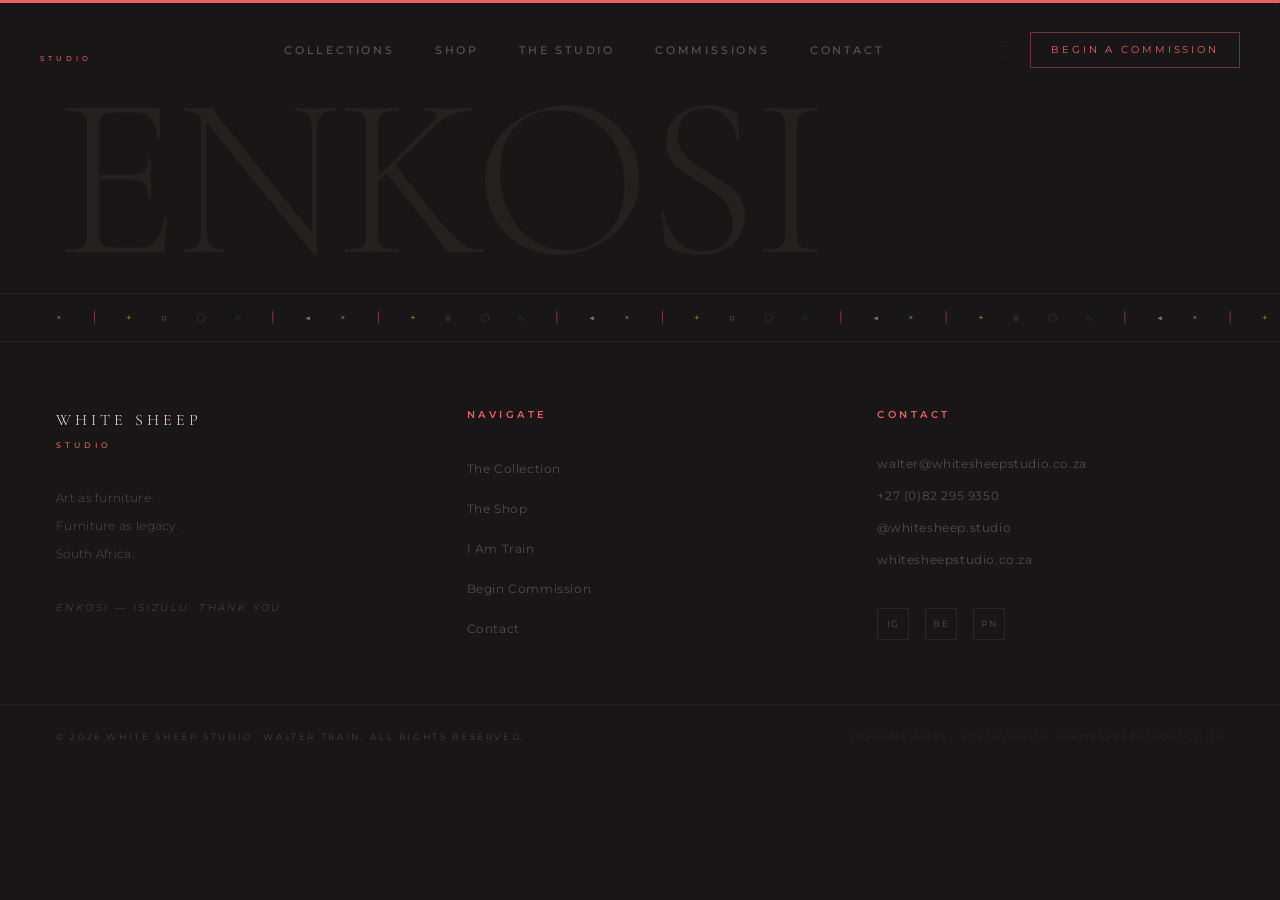
==== index.html @ 2ef86756 "Deploy WSS site" ====
<!doctype html>
<html lang="en">
  <head>
    <meta charset="UTF-8" />
    <link rel="icon" type="image/svg+xml" href="/favicon.svg" />
    <meta name="viewport" content="width=device-width, initial-scale=1.0" />
    <meta name="description" content="WSS — Art in every form. Bespoke luxury furniture for extraordinary spaces." />
    <title>WSS — Art in Every Form</title>

    <!-- Google Fonts: Cormorant Garamond (display) + Montserrat (UI) -->
    <link rel="preconnect" href="https://fonts.googleapis.com" />
    <link rel="preconnect" href="https://fonts.gstatic.com" crossorigin />
    <link
      href="https://fonts.googleapis.com/css2?family=Cormorant+Garamond:ital,wght@0,300;0,400;0,500;0,600;0,700;1,300;1,400;1,500&family=Montserrat:wght@300;400;500;600;700&display=swap"
      rel="stylesheet"
    />

    <style>
      /* Block flash of unstyled content */
      html { background-color: #191617; }
    </style>
    <script type="module" crossorigin src="/assets/index-6Y0tw9sG.js"></script>
    <link rel="stylesheet" crossorigin href="/assets/index-B-pFXA7p.css">
  </head>
  <body>
    <div id="root"></div>
  </body>
</html>
---- assets/index-B-pFXA7p.css ----
*,:before,:after{--tw-border-spacing-x: 0;--tw-border-spacing-y: 0;--tw-translate-x: 0;--tw-translate-y: 0;--tw-rotate: 0;--tw-skew-x: 0;--tw-skew-y: 0;--tw-scale-x: 1;--tw-scale-y: 1;--tw-pan-x: ;--tw-pan-y: ;--tw-pinch-zoom: ;--tw-scroll-snap-strictness: proximity;--tw-gradient-from-position: ;--tw-gradient-via-position: ;--tw-gradient-to-position: ;--tw-ordinal: ;--tw-slashed-zero: ;--tw-numeric-figure: ;--tw-numeric-spacing: ;--tw-numeric-fraction: ;--tw-ring-inset: ;--tw-ring-offset-width: 0px;--tw-ring-offset-color: #fff;--tw-ring-color: rgb(59 130 246 / .5);--tw-ring-offset-shadow: 0 0 #0000;--tw-ring-shadow: 0 0 #0000;--tw-shadow: 0 0 #0000;--tw-shadow-colored: 0 0 #0000;--tw-blur: ;--tw-brightness: ;--tw-contrast: ;--tw-grayscale: ;--tw-hue-rotate: ;--tw-invert: ;--tw-saturate: ;--tw-sepia: ;--tw-drop-shadow: ;--tw-backdrop-blur: ;--tw-backdrop-brightness: ;--tw-backdrop-contrast: ;--tw-backdrop-grayscale: ;--tw-backdrop-hue-rotate: ;--tw-backdrop-invert: ;--tw-backdrop-opacity: ;--tw-backdrop-saturate: ;--tw-backdrop-sepia: ;--tw-contain-size: ;--tw-contain-layout: ;--tw-contain-paint: ;--tw-contain-style: }::backdrop{--tw-border-spacing-x: 0;--tw-border-spacing-y: 0;--tw-translate-x: 0;--tw-translate-y: 0;--tw-rotate: 0;--tw-skew-x: 0;--tw-skew-y: 0;--tw-scale-x: 1;--tw-scale-y: 1;--tw-pan-x: ;--tw-pan-y: ;--tw-pinch-zoom: ;--tw-scroll-snap-strictness: proximity;--tw-gradient-from-position: ;--tw-gradient-via-position: ;--tw-gradient-to-position: ;--tw-ordinal: ;--tw-slashed-zero: ;--tw-numeric-figure: ;--tw-numeric-spacing: ;--tw-numeric-fraction: ;--tw-ring-inset: ;--tw-ring-offset-width: 0px;--tw-ring-offset-color: #fff;--tw-ring-color: rgb(59 130 246 / .5);--tw-ring-offset-shadow: 0 0 #0000;--tw-ring-shadow: 0 0 #0000;--tw-shadow: 0 0 #0000;--tw-shadow-colored: 0 0 #0000;--tw-blur: ;--tw-brightness: ;--tw-contrast: ;--tw-grayscale: ;--tw-hue-rotate: ;--tw-invert: ;--tw-saturate: ;--tw-sepia: ;--tw-drop-shadow: ;--tw-backdrop-blur: ;--tw-backdrop-brightness: ;--tw-backdrop-contrast: ;--tw-backdrop-grayscale: ;--tw-backdrop-hue-rotate: ;--tw-backdrop-invert: ;--tw-backdrop-opacity: ;--tw-backdrop-saturate: ;--tw-backdrop-sepia: ;--tw-contain-size: ;--tw-contain-layout: ;--tw-contain-paint: ;--tw-contain-style: }*,:before,:after{box-sizing:border-box;border-width:0;border-style:solid;border-color:#e5e7eb}:before,:after{--tw-content: ""}html,:host{line-height:1.5;-webkit-text-size-adjust:100%;-moz-tab-size:4;-o-tab-size:4;tab-size:4;font-family:Montserrat,system-ui,sans-serif;font-feature-settings:normal;font-variation-settings:normal;-webkit-tap-highlight-color:transparent}body{margin:0;line-height:inherit}hr{height:0;color:inherit;border-top-width:1px}abbr:where([title]){-webkit-text-decoration:underline dotted;text-decoration:underline dotted}h1,h2,h3,h4,h5,h6{font-size:inherit;font-weight:inherit}a{color:inherit;text-decoration:inherit}b,strong{font-weight:bolder}code,kbd,samp,pre{font-family:ui-monospace,SFMono-Regular,Menlo,Monaco,Consolas,Liberation Mono,Courier New,monospace;font-feature-settings:normal;font-variation-settings:normal;font-size:1em}small{font-size:80%}sub,sup{font-size:75%;line-height:0;position:relative;vertical-align:baseline}sub{bottom:-.25em}sup{top:-.5em}table{text-indent:0;border-color:inherit;border-collapse:collapse}button,input,optgroup,select,textarea{font-family:inherit;font-feature-settings:inherit;font-variation-settings:inherit;font-size:100%;font-weight:inherit;line-height:inherit;letter-spacing:inherit;color:inherit;margin:0;padding:0}button,select{text-transform:none}button,input:where([type=button]),input:where([type=reset]),input:where([type=submit]){-webkit-appearance:button;background-color:transparent;background-image:none}:-moz-focusring{outline:auto}:-moz-ui-invalid{box-shadow:none}progress{vertical-align:baseline}::-webkit-inner-spin-button,::-webkit-outer-spin-button{height:auto}[type=search]{-webkit-appearance:textfield;outline-offset:-2px}::-webkit-search-decoration{-webkit-appearance:none}::-webkit-file-upload-button{-webkit-appearance:button;font:inherit}summary{display:list-item}blockquote,dl,dd,h1,h2,h3,h4,h5,h6,hr,figure,p,pre{margin:0}fieldset{margin:0;padding:0}legend{padding:0}ol,ul,menu{list-style:none;margin:0;padding:0}dialog{padding:0}textarea{resize:vertical}input::-moz-placeholder,textarea::-moz-placeholder{opacity:1;color:#9ca3af}input::placeholder,textarea::placeholder{opacity:1;color:#9ca3af}button,[role=button]{cursor:pointer}:disabled{cursor:default}img,svg,video,canvas,audio,iframe,embed,object{display:block;vertical-align:middle}img,video{max-width:100%;height:auto}[hidden]:where(:not([hidden=until-found])){display:none}.\!container{width:100%!important}.container{width:100%}@media (min-width: 640px){.\!container{max-width:640px!important}.container{max-width:640px}}@media (min-width: 768px){.\!container{max-width:768px!important}.container{max-width:768px}}@media (min-width: 1024px){.\!container{max-width:1024px!important}.container{max-width:1024px}}@media (min-width: 1280px){.\!container{max-width:1280px!important}.container{max-width:1280px}}@media (min-width: 1536px){.\!container{max-width:1536px!important}.container{max-width:1536px}}.pointer-events-none{pointer-events:none}.visible{visibility:visible}.collapse{visibility:collapse}.fixed{position:fixed}.absolute{position:absolute}.relative{position:relative}.inset-0{top:0;right:0;bottom:0;left:0}.inset-6{top:1.5rem;right:1.5rem;bottom:1.5rem;left:1.5rem}.inset-\[-10\%\]{top:-10%;right:-10%;bottom:-10%;left:-10%}.inset-\[-15\%\]{top:-15%;right:-15%;bottom:-15%;left:-15%}.inset-\[-8\%\]{top:-8%;right:-8%;bottom:-8%;left:-8%}.-right-1\.5{right:-.375rem}.-top-1\.5{top:-.375rem}.bottom-0{bottom:0}.bottom-1\/4{bottom:25%}.bottom-10{bottom:2.5rem}.bottom-3{bottom:.75rem}.bottom-4{bottom:1rem}.bottom-5{bottom:1.25rem}.bottom-6{bottom:1.5rem}.bottom-8{bottom:2rem}.bottom-\[30\%\]{bottom:30%}.left-0{left:0}.left-1\/2{left:50%}.left-3{left:.75rem}.left-4{left:1rem}.left-5{left:1.25rem}.left-6{left:1.5rem}.left-8{left:2rem}.left-\[1\%\]{left:1%}.left-\[28\%\]{left:28%}.left-\[3\%\]{left:3%}.left-\[3\.5rem\]{left:3.5rem}.left-\[55\%\]{left:55%}.left-\[58\%\]{left:58%}.left-\[78\%\]{left:78%}.left-\[8\%\]{left:8%}.left-\[82\%\]{left:82%}.right-0{right:0}.right-10{right:2.5rem}.right-16{right:4rem}.right-3{right:.75rem}.right-4{right:1rem}.right-5{right:1.25rem}.right-6{right:1.5rem}.right-8{right:2rem}.top-0{top:0}.top-1\/4{top:25%}.top-28{top:7rem}.top-3{top:.75rem}.top-4{top:1rem}.top-5{top:1.25rem}.top-6{top:1.5rem}.top-7{top:1.75rem}.top-\[0\%\]{top:0%}.top-\[1\%\]{top:1%}.top-\[2\%\]{top:2%}.top-\[20\%\]{top:20%}.top-\[38\%\]{top:38%}.top-\[4\%\]{top:4%}.top-\[42\%\]{top:42%}.top-\[68\%\]{top:68%}.top-\[72\%\]{top:72%}.top-\[75\%\]{top:75%}.z-10{z-index:10}.z-20{z-index:20}.z-\[1001\]{z-index:1001}.z-\[9999\]{z-index:9999}.z-\[999\]{z-index:999}.col-span-2{grid-column:span 2 / span 2}.row-span-2{grid-row:span 2 / span 2}.mx-auto{margin-left:auto;margin-right:auto}.my-8{margin-top:2rem;margin-bottom:2rem}.mb-0{margin-bottom:0}.mb-1{margin-bottom:.25rem}.mb-1\.5{margin-bottom:.375rem}.mb-10{margin-bottom:2.5rem}.mb-12{margin-bottom:3rem}.mb-14{margin-bottom:3.5rem}.mb-16{margin-bottom:4rem}.mb-2{margin-bottom:.5rem}.mb-3{margin-bottom:.75rem}.mb-4{margin-bottom:1rem}.mb-5{margin-bottom:1.25rem}.mb-6{margin-bottom:1.5rem}.mb-8{margin-bottom:2rem}.ml-4{margin-left:1rem}.mr-2{margin-right:.5rem}.mt-0\.5{margin-top:.125rem}.mt-1{margin-top:.25rem}.mt-10{margin-top:2.5rem}.mt-12{margin-top:3rem}.mt-2{margin-top:.5rem}.mt-3{margin-top:.75rem}.mt-4{margin-top:1rem}.mt-5{margin-top:1.25rem}.mt-6{margin-top:1.5rem}.block{display:block}.inline-block{display:inline-block}.inline{display:inline}.flex{display:flex}.inline-flex{display:inline-flex}.table{display:table}.grid{display:grid}.hidden{display:none}.aspect-\[3\/4\]{aspect-ratio:3/4}.aspect-\[4\/5\]{aspect-ratio:4/5}.aspect-square{aspect-ratio:1 / 1}.h-1\.5{height:.375rem}.h-10{height:2.5rem}.h-12{height:3rem}.h-14{height:3.5rem}.h-2{height:.5rem}.h-20{height:5rem}.h-3{height:.75rem}.h-32{height:8rem}.h-4{height:1rem}.h-5{height:1.25rem}.h-6{height:1.5rem}.h-7{height:1.75rem}.h-8{height:2rem}.h-\[65vh\]{height:65vh}.h-\[70vh\]{height:70vh}.h-full{height:100%}.h-px{height:1px}.h-screen{height:100vh}.min-h-\[480px\]{min-height:480px}.min-h-\[500px\]{min-height:500px}.min-h-\[60vh\]{min-height:60vh}.min-h-screen{min-height:100vh}.w-0{width:0px}.w-1\.5{width:.375rem}.w-10{width:2.5rem}.w-12{width:3rem}.w-14{width:3.5rem}.w-16{width:4rem}.w-2{width:.5rem}.w-20{width:5rem}.w-24{width:6rem}.w-28{width:7rem}.w-3{width:.75rem}.w-32{width:8rem}.w-36{width:9rem}.w-4{width:1rem}.w-5{width:1.25rem}.w-6{width:1.5rem}.w-7{width:1.75rem}.w-8{width:2rem}.w-full{width:100%}.w-px{width:1px}.min-w-0{min-width:0px}.max-w-2xl{max-width:42rem}.max-w-3xl{max-width:48rem}.max-w-4xl{max-width:56rem}.max-w-5xl{max-width:64rem}.max-w-\[22ch\]{max-width:22ch}.max-w-lg{max-width:32rem}.max-w-md{max-width:28rem}.max-w-sm{max-width:24rem}.max-w-xl{max-width:36rem}.max-w-xs{max-width:20rem}.flex-1{flex:1 1 0%}.flex-shrink-0{flex-shrink:0}.origin-center{transform-origin:center}.origin-left{transform-origin:left}.-translate-x-1\/2{--tw-translate-x: -50%;transform:translate(var(--tw-translate-x),var(--tw-translate-y)) rotate(var(--tw-rotate)) skew(var(--tw-skew-x)) skewY(var(--tw-skew-y)) scaleX(var(--tw-scale-x)) scaleY(var(--tw-scale-y))}.transform{transform:translate(var(--tw-translate-x),var(--tw-translate-y)) rotate(var(--tw-rotate)) skew(var(--tw-skew-x)) skewY(var(--tw-skew-y)) scaleX(var(--tw-scale-x)) scaleY(var(--tw-scale-y))}.cursor-crosshair{cursor:crosshair}.cursor-none{cursor:none}.select-none{-webkit-user-select:none;-moz-user-select:none;user-select:none}.list-none{list-style-type:none}.grid-cols-1{grid-template-columns:repeat(1,minmax(0,1fr))}.grid-cols-2{grid-template-columns:repeat(2,minmax(0,1fr))}.grid-cols-3{grid-template-columns:repeat(3,minmax(0,1fr))}.grid-rows-2{grid-template-rows:repeat(2,minmax(0,1fr))}.flex-col{flex-direction:column}.flex-wrap{flex-wrap:wrap}.items-start{align-items:flex-start}.items-end{align-items:flex-end}.items-center{align-items:center}.justify-end{justify-content:flex-end}.justify-center{justify-content:center}.justify-between{justify-content:space-between}.gap-0{gap:0px}.gap-0\.5{gap:.125rem}.gap-1{gap:.25rem}.gap-1\.5{gap:.375rem}.gap-10{gap:2.5rem}.gap-12{gap:3rem}.gap-16{gap:4rem}.gap-2{gap:.5rem}.gap-3{gap:.75rem}.gap-4{gap:1rem}.gap-5{gap:1.25rem}.gap-6{gap:1.5rem}.gap-7{gap:1.75rem}.gap-8{gap:2rem}.gap-\[5px\]{gap:5px}.gap-px{gap:1px}.self-center{align-self:center}.overflow-hidden{overflow:hidden}.overflow-y-auto{overflow-y:auto}.whitespace-pre-line{white-space:pre-line}.rounded-full{border-radius:9999px}.rounded-none{border-radius:0}.border{border-width:1px}.border-2{border-width:2px}.border-y{border-top-width:1px;border-bottom-width:1px}.border-b{border-bottom-width:1px}.border-t{border-top-width:1px}.border-merino-rosso{--tw-border-opacity: 1;border-color:rgb(236 95 101 / var(--tw-border-opacity, 1))}.border-merino-rosso\/30{border-color:#ec5f654d}.border-merino-rosso\/40{border-color:#ec5f6566}.bg-current{background-color:currentColor}.bg-merino-rosso{--tw-bg-opacity: 1;background-color:rgb(236 95 101 / var(--tw-bg-opacity, 1))}.bg-merino-rosso\/30{background-color:#ec5f654d}.bg-shay-gray\/50{background-color:#4e4e4c80}.object-cover{-o-object-fit:cover;object-fit:cover}.object-center{-o-object-position:center;object-position:center}.object-top{-o-object-position:top;object-position:top}.p-10{padding:2.5rem}.p-14{padding:3.5rem}.p-2{padding:.5rem}.p-4{padding:1rem}.p-6{padding:1.5rem}.p-7{padding:1.75rem}.px-2{padding-left:.5rem;padding-right:.5rem}.px-2\.5{padding-left:.625rem;padding-right:.625rem}.px-3{padding-left:.75rem;padding-right:.75rem}.px-4{padding-left:1rem;padding-right:1rem}.px-5{padding-left:1.25rem;padding-right:1.25rem}.px-6{padding-left:1.5rem;padding-right:1.5rem}.px-7{padding-left:1.75rem;padding-right:1.75rem}.px-9{padding-left:2.25rem;padding-right:2.25rem}.py-1{padding-top:.25rem;padding-bottom:.25rem}.py-12{padding-top:3rem;padding-bottom:3rem}.py-16{padding-top:4rem;padding-bottom:4rem}.py-2{padding-top:.5rem;padding-bottom:.5rem}.py-2\.5{padding-top:.625rem;padding-bottom:.625rem}.py-20{padding-top:5rem;padding-bottom:5rem}.py-24{padding-top:6rem;padding-bottom:6rem}.py-28{padding-top:7rem;padding-bottom:7rem}.py-3{padding-top:.75rem;padding-bottom:.75rem}.py-3\.5{padding-top:.875rem;padding-bottom:.875rem}.py-4{padding-top:1rem;padding-bottom:1rem}.py-6{padding-top:1.5rem;padding-bottom:1.5rem}.py-7{padding-top:1.75rem;padding-bottom:1.75rem}.py-8{padding-top:2rem;padding-bottom:2rem}.py-\[1\.05rem\]{padding-top:1.05rem;padding-bottom:1.05rem}.pb-10{padding-bottom:2.5rem}.pb-16{padding-bottom:4rem}.pb-2{padding-bottom:.5rem}.pb-20{padding-bottom:5rem}.pb-4{padding-bottom:1rem}.pb-6{padding-bottom:1.5rem}.pr-8{padding-right:2rem}.pt-0{padding-top:0}.pt-0\.5{padding-top:.125rem}.pt-20{padding-top:5rem}.pt-32{padding-top:8rem}.pt-40{padding-top:10rem}.pt-5{padding-top:1.25rem}.pt-6{padding-top:1.5rem}.pt-8{padding-top:2rem}.text-center{text-align:center}.text-right{text-align:right}.align-middle{vertical-align:middle}.font-display{font-family:Cormorant Garamond,Georgia,serif}.font-mono{font-family:ui-monospace,SFMono-Regular,Menlo,Monaco,Consolas,Liberation Mono,Courier New,monospace}.font-sans{font-family:Montserrat,system-ui,sans-serif}.text-5xl{font-size:3rem;line-height:1}.text-\[0\.42rem\]{font-size:.42rem}.text-\[0\.45rem\]{font-size:.45rem}.text-\[0\.48rem\]{font-size:.48rem}.text-\[0\.52rem\]{font-size:.52rem}.text-\[0\.55rem\]{font-size:.55rem}.text-\[0\.57rem\]{font-size:.57rem}.text-\[0\.58rem\]{font-size:.58rem}.text-\[0\.5rem\]{font-size:.5rem}.text-\[0\.62rem\]{font-size:.62rem}.text-\[0\.65rem\]{font-size:.65rem}.text-\[0\.6rem\]{font-size:.6rem}.text-\[0\.7rem\]{font-size:.7rem}.text-base{font-size:1rem;line-height:1.5rem}.text-lg{font-size:1.125rem;line-height:1.75rem}.text-sm{font-size:.875rem;line-height:1.25rem}.text-xs{font-size:.75rem;line-height:1rem}.font-light{font-weight:300}.font-medium{font-weight:500}.font-semibold{font-weight:600}.uppercase{text-transform:uppercase}.italic{font-style:italic}.leading-5{line-height:1.25rem}.leading-6{line-height:1.5rem}.leading-7{line-height:1.75rem}.leading-8{line-height:2rem}.leading-none{line-height:1}.leading-relaxed{line-height:1.625}.leading-snug{line-height:1.375}.leading-tight{line-height:1.25}.tracking-\[0\.25em\]{letter-spacing:.25em}.tracking-\[0\.2em\]{letter-spacing:.2em}.tracking-\[0\.35em\]{letter-spacing:.35em}.tracking-\[0\.38em\]{letter-spacing:.38em}.tracking-\[0\.3em\]{letter-spacing:.3em}.tracking-\[0\.45em\]{letter-spacing:.45em}.tracking-\[0\.4em\]{letter-spacing:.4em}.tracking-\[0\.5em\]{letter-spacing:.5em}.tracking-wide{letter-spacing:.025em}.tracking-wider{letter-spacing:.05em}.tracking-widest{letter-spacing:.1em}.text-champagne-pink{--tw-text-opacity: 1;color:rgb(253 227 215 / var(--tw-text-opacity, 1))}.text-champagne-pink\/50{color:#fde3d780}.text-champagne-pink\/60{color:#fde3d799}.text-cultured{--tw-text-opacity: 1;color:rgb(244 242 242 / var(--tw-text-opacity, 1))}.text-cultured\/60{color:#f4f2f299}.text-gaga-gray{--tw-text-opacity: 1;color:rgb(212 202 200 / var(--tw-text-opacity, 1))}.text-gaga-gray\/40{color:#d4cac866}.text-merino-rosso{--tw-text-opacity: 1;color:rgb(236 95 101 / var(--tw-text-opacity, 1))}.text-merino-rosso\/60{color:#ec5f6599}.text-shay-gray{--tw-text-opacity: 1;color:rgb(78 78 76 / var(--tw-text-opacity, 1))}.underline{text-decoration-line:underline}.underline-offset-4{text-underline-offset:4px}.accent-merino-rosso{accent-color:#EC5F65}.opacity-20{opacity:.2}.shadow{--tw-shadow: 0 1px 3px 0 rgb(0 0 0 / .1), 0 1px 2px -1px rgb(0 0 0 / .1);--tw-shadow-colored: 0 1px 3px 0 var(--tw-shadow-color), 0 1px 2px -1px var(--tw-shadow-color);box-shadow:var(--tw-ring-offset-shadow, 0 0 #0000),var(--tw-ring-shadow, 0 0 #0000),var(--tw-shadow)}.outline{outline-style:solid}.\!ring{--tw-ring-offset-shadow: var(--tw-ring-inset) 0 0 0 var(--tw-ring-offset-width) var(--tw-ring-offset-color) !important;--tw-ring-shadow: var(--tw-ring-inset) 0 0 0 calc(3px + var(--tw-ring-offset-width)) var(--tw-ring-color) !important;box-shadow:var(--tw-ring-offset-shadow),var(--tw-ring-shadow),var(--tw-shadow, 0 0 #0000)!important}.ring{--tw-ring-offset-shadow: var(--tw-ring-inset) 0 0 0 var(--tw-ring-offset-width) var(--tw-ring-offset-color);--tw-ring-shadow: var(--tw-ring-inset) 0 0 0 calc(3px + var(--tw-ring-offset-width)) var(--tw-ring-color);box-shadow:var(--tw-ring-offset-shadow),var(--tw-ring-shadow),var(--tw-shadow, 0 0 #0000)}.blur{--tw-blur: blur(8px);filter:var(--tw-blur) var(--tw-brightness) var(--tw-contrast) var(--tw-grayscale) var(--tw-hue-rotate) var(--tw-invert) var(--tw-saturate) var(--tw-sepia) var(--tw-drop-shadow)}.filter{filter:var(--tw-blur) var(--tw-brightness) var(--tw-contrast) var(--tw-grayscale) var(--tw-hue-rotate) var(--tw-invert) var(--tw-saturate) var(--tw-sepia) var(--tw-drop-shadow)}.transition{transition-property:color,background-color,border-color,text-decoration-color,fill,stroke,opacity,box-shadow,transform,filter,backdrop-filter;transition-timing-function:cubic-bezier(.4,0,.2,1);transition-duration:.15s}.transition-all{transition-property:all;transition-timing-function:cubic-bezier(.4,0,.2,1);transition-duration:.15s}.transition-colors{transition-property:color,background-color,border-color,text-decoration-color,fill,stroke;transition-timing-function:cubic-bezier(.4,0,.2,1);transition-duration:.15s}.duration-200{transition-duration:.2s}.duration-300{transition-duration:.3s}.duration-500{transition-duration:.5s}.will-change-transform{will-change:transform}:root{--color-merino-rosso: #EC5F65;--color-champagne-pink: #FDE3D7;--color-gaga-gray: #D4CAC8;--color-shay-gray: #4E4E4C;--color-that-black: #191617;--color-skobeloff: #136567;--color-celadon: #9ACFAE;--color-manatee: #8B97AF;--color-purp-purp: #2B2140;--color-byzantium: #753269;--color-sunglow: #FFCE44;--color-mauve: #C7A6CF;--color-cultured: #F4F2F2;--color-safety-orange: #EC671A;--color-queen-blue: #3C73A8;--color-page-bg: #FAF8F5;--color-vellum: #F2EFE9;--color-lace: #E8E4DE;--color-ink: #1C1917;--color-stone: #5C5754;--color-mist: #9B9592;--color-border: rgba(28, 25, 23, .1);--color-border-mid: rgba(28, 25, 23, .16);--color-border-strong: rgba(28, 25, 23, .28);--surface-1: #F2EFE9;--surface-2: #EAE7E0;--surface-3: #E1DDD6;--surface-4: #D8D4CD;--dark-surface-1: #1a1718;--dark-surface-2: #201d1e;--dark-surface-3: #272324;--font-display: "Cormorant Garamond", Georgia, serif;--font-sans: "Montserrat", system-ui, sans-serif;--section-padding: clamp(5rem, 10vw, 10rem);--ease-out-expo: cubic-bezier(.16, 1, .3, 1);--ease-in-out-quart: cubic-bezier(.76, 0, .24, 1);--ease-spring: cubic-bezier(.34, 1.56, .64, 1)}*,*:before,*:after{box-sizing:border-box;margin:0;padding:0}html{font-size:16px;scroll-behavior:auto}body{font-family:var(--font-sans);background-color:var(--color-page-bg);color:var(--color-stone);overflow-x:hidden;cursor:none}@media (hover: none){body{cursor:auto}}::-moz-selection{background-color:var(--color-merino-rosso);color:var(--color-cultured)}::selection{background-color:var(--color-merino-rosso);color:var(--color-cultured)}h1,h2,h3,h4,h5,h6{font-family:var(--font-display);font-weight:400;line-height:1.05;color:var(--color-ink)}p{font-family:var(--font-sans);font-weight:300;line-height:1.75;color:var(--color-stone)}a{text-decoration:none;color:inherit}::-webkit-scrollbar{width:3px}::-webkit-scrollbar-track{background:var(--color-vellum)}::-webkit-scrollbar-thumb{background:var(--color-merino-rosso);border-radius:99px}.font-display{font-family:var(--font-display)}.font-sans{font-family:var(--font-sans)}.section-pad{padding-top:var(--section-padding);padding-bottom:var(--section-padding)}.rule{width:60px;height:1px;background:var(--color-merino-rosso);display:block}.eyebrow{font-family:var(--font-sans);font-size:.625rem;font-weight:600;letter-spacing:.35em;text-transform:uppercase;color:var(--color-merino-rosso)}.image-frame{border:1px solid var(--color-border-mid);box-shadow:0 2px 12px #1c19170f,0 8px 40px #1c19170d}.image-frame-strong{border:1px solid var(--color-border-strong);box-shadow:0 4px 24px #1c19171a,0 1px 4px #1c19170f}.mat-walnut{background:linear-gradient(160deg,#2a1a0e,#4a2c18 20%,#5c3820 35%,#3d2410 55%,#6b4226 70%,#3a2010)}.mat-marble-white{background:linear-gradient(120deg,#e8e4df,#f0ece8 25%,#ddd8d2,#e5e0db,#f2ede8 70%,#e0dbd5)}.mat-marble-black{background:linear-gradient(140deg,#1a1a1a,#252525,#1f1f1f,#2a2a2a,#1c1c1c,#222)}.mat-travertine{background:linear-gradient(135deg,#c9b99a,#d4c5a9,#bfae93,#cbbea2,#d0c1a5,#c5b498)}.mat-brass{background:linear-gradient(135deg,#b5922a,#d4aa3a,#c9a030 40%,#e0b840,#c8a02e 70%,#b08020)}.mat-boucle{background:#c7b8a8}.mat-linen{background:linear-gradient(135deg,#d4c9b8,#e0d5c4,#ccc1b0)}.mat-ebony{background:linear-gradient(160deg,#0f0c0a,#1a1410,#100d0b 60%,#1e1812)}.mat-celadon-glaze{background:linear-gradient(135deg,#7ab89e,#9acfae 40%,#85c0a8,#96cba8)}.mat-smoked-glass{background:linear-gradient(135deg,#2a2d32,#363a3f,#2c2f35 60%,#40444a)}.cursor-dot{position:fixed;top:0;left:0;width:5px;height:5px;background:var(--color-merino-rosso);border-radius:50%;pointer-events:none;z-index:10000;transition:width .25s var(--ease-spring),height .25s var(--ease-spring),background .25s ease;will-change:transform}.cursor-ring{position:fixed;top:0;left:0;width:34px;height:34px;border:1px solid rgba(236,95,101,.45);border-radius:50%;pointer-events:none;z-index:9999;transition:width .35s var(--ease-spring),height .35s var(--ease-spring),border-color .25s ease,background .25s ease;will-change:transform}.cursor-dot.hovering{width:8px;height:8px;background:var(--color-ink)}.cursor-ring.hovering{width:56px;height:56px;border-color:#1c191740;background:#ec5f6512}.cursor-dot.clicking{width:4px;height:4px}.cursor-ring.clicking{width:26px;height:26px}.magnetic-btn{position:relative;display:inline-flex;align-items:center;justify-content:center;overflow:hidden;cursor:none}.magnetic-btn:after{content:"";position:absolute;top:0;right:0;bottom:0;left:0;background:#ffffff0f;opacity:0;transition:opacity .3s ease}.magnetic-btn:hover:after{opacity:1}.nav-root{position:fixed;top:0;left:0;right:0;z-index:1000;padding:2rem 2.5rem;display:flex;align-items:center;justify-content:space-between;transition:background .5s ease,padding .4s ease,backdrop-filter .5s ease,border-color .5s ease;border-bottom:1px solid transparent}.nav-root.scrolled{padding:1.25rem 2.5rem;background:#faf8f5eb;backdrop-filter:blur(24px);-webkit-backdrop-filter:blur(24px);border-bottom-color:var(--color-border)}.nav-root.nav-light .nav-wordmark-primary{color:var(--color-ink)}.nav-root.nav-light .nav-link{color:var(--color-stone)}.nav-root.nav-light .nav-link:hover,.nav-root.nav-light .nav-link.active{color:var(--color-ink)}.nav-root.nav-light .nav-cta-btn{color:var(--color-merino-rosso);border-color:#ec5f6559}.nav-root.scrolled .nav-wordmark-primary{color:var(--color-ink)!important}.nav-root.scrolled .nav-link{color:var(--color-stone)!important}.nav-root.scrolled .nav-link:hover,.nav-root.scrolled .nav-link.active{color:var(--color-ink)!important}.nav-root.scrolled .nav-cta-btn{color:var(--color-merino-rosso)!important;border-color:#ec5f6559!important}.nav-root.scrolled .nav-hamburger-bar{background:var(--color-ink)!important}.nav-link{font-family:var(--font-sans);font-size:.7rem;font-weight:500;letter-spacing:.25em;text-transform:uppercase;color:var(--color-champagne-pink);position:relative;transition:color .3s ease;cursor:none}.nav-link:after{content:"";position:absolute;bottom:-2px;left:0;width:0;height:1px;background:var(--color-merino-rosso);transition:width .4s var(--ease-out-expo)}.nav-link:hover:after,.nav-link.active:after{width:100%}.marquee-track{display:flex;gap:3rem;white-space:nowrap;animation:marquee-scroll 22s linear infinite;will-change:transform}.marquee-track:hover{animation-play-state:paused}@keyframes marquee-scroll{0%{transform:translate(0)}to{transform:translate(-50%)}}@keyframes nguni-pulse{0%,to{opacity:var(--nguni-hi, .7)}50%{opacity:.15}}.nguni-char{animation:nguni-pulse 4.5s ease-in-out infinite}@keyframes scroll-pulse{0%{transform:scaleY(0);transform-origin:top;opacity:1}50%{transform:scaleY(1);transform-origin:top;opacity:1}to{transform:scaleY(0);transform-origin:bottom;opacity:0}}.scroll-pulse{animation:scroll-pulse 2s ease-in-out infinite;transform-origin:top}@keyframes shimmer-sweep{0%{transform:translate(-100%) skew(-10deg)}to{transform:translate(360%) skew(-10deg)}}.shimmer-sweep{position:absolute;top:-30%;bottom:-30%;left:0;width:55%;background:linear-gradient(105deg,transparent 15%,rgba(255,210,80,.11) 50%,transparent 85%);animation:shimmer-sweep 2s cubic-bezier(.4,0,.55,1) infinite;animation-delay:0s;animation-duration:5.2s}@keyframes shimmer-glow{0%,to{opacity:.4}50%{opacity:1}}.shimmer-glow{background:radial-gradient(ellipse at 50% 50%,rgba(255,185,30,.07) 0%,transparent 70%);animation:shimmer-glow 3.5s ease-in-out infinite}@keyframes map-pin-bounce{0%,to{transform:translate(-50%,-50%) translateY(0)}50%{transform:translate(-50%,-50%) translateY(-4px)}}@keyframes map-pin-pulse{0%{transform:scale(1);opacity:.6}to{transform:scale(2.5);opacity:0}}.map-pin{animation:map-pin-bounce 2s ease-in-out infinite}.map-pin-pulse{animation:map-pin-pulse 2s ease-out infinite}.product-card{position:relative;overflow:hidden;cursor:none}.product-card .card-image{width:100%;aspect-ratio:3/4;transition:transform .7s var(--ease-out-expo);will-change:transform}.product-card:hover .card-image{transform:scale(1.05)}.wss-input{background:transparent;border:none;border-bottom:1px solid var(--color-border-mid);padding:.75rem 0;font-family:var(--font-sans);font-size:.875rem;font-weight:300;color:var(--color-ink);width:100%;outline:none;transition:border-color .3s ease;letter-spacing:.05em;cursor:none}.wss-input::-moz-placeholder{color:var(--color-mist);letter-spacing:.12em;font-size:.7rem;text-transform:uppercase}.wss-input::placeholder{color:var(--color-mist);letter-spacing:.12em;font-size:.7rem;text-transform:uppercase}.wss-input:focus{border-color:var(--color-merino-rosso)}.wss-textarea{resize:none;height:120px}.dark-form .wss-input{color:var(--color-cultured);border-bottom-color:#d4cac840}.dark-form .wss-input::-moz-placeholder{color:#d4cac859}.dark-form .wss-input::placeholder{color:#d4cac859}.footer-root{background:var(--color-that-black);border-top:1px solid rgba(212,202,200,.06)}html.lenis{height:auto}.lenis.lenis-smooth{scroll-behavior:auto}.lenis.lenis-smooth [data-lenis-prevent]{overscroll-behavior:contain}.lenis.lenis-stopped{overflow:hidden}.lenis.lenis-scrolling iframe{pointer-events:none}.accent-band{position:relative}.accent-band:before{content:"";position:absolute;top:0;left:0;right:0;height:2px;background:var(--band-color, var(--color-merino-rosso));transform:scaleX(0);transform-origin:left;transition:transform 1.2s var(--ease-out-expo)}.accent-band.in-view:before{transform:scaleX(1)}.shop-card{background:var(--color-page-bg);transition:box-shadow .4s ease,transform .4s var(--ease-out-expo)}.shop-card:hover{box-shadow:0 12px 48px #1c19171f;transform:translateY(-6px)}.filter-tab{font-family:var(--font-sans);font-size:.6rem;letter-spacing:.3em;text-transform:uppercase;font-weight:500;padding:.5rem 1.25rem;border:1px solid var(--color-border-mid);color:var(--color-stone);transition:all .25s ease;cursor:none}.filter-tab:hover{border-color:var(--color-border-strong);color:var(--color-ink)}.filter-tab.active{border-color:var(--color-merino-rosso);color:var(--color-merino-rosso);background:#ec5f650d}.cart-overlay{position:fixed;top:0;right:0;bottom:0;left:0;background:#1c191780;z-index:1100;-webkit-backdrop-filter:blur(2px);backdrop-filter:blur(2px)}.cart-drawer{position:fixed;top:0;right:0;bottom:0;width:100%;max-width:460px;background:var(--color-page-bg);z-index:1101;display:flex;flex-direction:column;box-shadow:-8px 0 40px #1c191726}@media (max-width: 768px){.cursor-dot,.cursor-ring{display:none}body{cursor:auto}.nav-link,.magnetic-btn,.product-card,.filter-tab{cursor:pointer}.wss-input{cursor:text}.nav-root{padding:1.5rem}.nav-root.scrolled{padding:1rem 1.5rem}.cart-drawer{max-width:100%}}.hover\:text-gaga-gray:hover{--tw-text-opacity: 1;color:rgb(212 202 200 / var(--tw-text-opacity, 1))}.hover\:text-merino-rosso:hover{--tw-text-opacity: 1;color:rgb(236 95 101 / var(--tw-text-opacity, 1))}.disabled\:pointer-events-none:disabled{pointer-events:none}.disabled\:opacity-40:disabled{opacity:.4}.group:hover .group-hover\:w-8{width:2rem}.group:hover .group-hover\:text-gaga-gray{--tw-text-opacity: 1;color:rgb(212 202 200 / var(--tw-text-opacity, 1))}.group:hover .group-hover\:text-merino-rosso{--tw-text-opacity: 1;color:rgb(236 95 101 / var(--tw-text-opacity, 1))}@media (min-width: 640px){.sm\:grid-cols-2{grid-template-columns:repeat(2,minmax(0,1fr))}}@media (min-width: 768px){.md\:left-14{left:3.5rem}.md\:col-span-2{grid-column:span 2 / span 2}.md\:row-span-2{grid-row:span 2 / span 2}.md\:block{display:block}.md\:flex{display:flex}.md\:hidden{display:none}.md\:aspect-auto{aspect-ratio:auto}.md\:h-\[70vh\]{height:70vh}.md\:h-full{height:100%}.md\:min-h-\[480px\]{min-height:480px}.md\:w-28{width:7rem}.md\:w-32{width:8rem}.md\:w-36{width:9rem}.md\:w-40{width:10rem}.md\:w-44{width:11rem}.md\:w-48{width:12rem}.md\:grid-cols-2{grid-template-columns:repeat(2,minmax(0,1fr))}.md\:grid-cols-3{grid-template-columns:repeat(3,minmax(0,1fr))}.md\:grid-cols-4{grid-template-columns:repeat(4,minmax(0,1fr))}.md\:grid-rows-2{grid-template-rows:repeat(2,minmax(0,1fr))}.md\:flex-row{flex-direction:row}.md\:items-end{align-items:flex-end}.md\:gap-20{gap:5rem}.md\:gap-24{gap:6rem}.md\:gap-32{gap:8rem}.md\:gap-4{gap:1rem}.md\:px-14{padding-left:3.5rem;padding-right:3.5rem}.md\:py-24{padding-top:6rem;padding-bottom:6rem}.md\:py-28{padding-top:7rem;padding-bottom:7rem}.md\:py-40{padding-top:10rem;padding-bottom:10rem}.md\:pb-28{padding-bottom:7rem}}@media (min-width: 1024px){.lg\:flex{display:flex}.lg\:hidden{display:none}.lg\:grid-cols-3{grid-template-columns:repeat(3,minmax(0,1fr))}.lg\:px-20{padding-left:5rem;padding-right:5rem}}
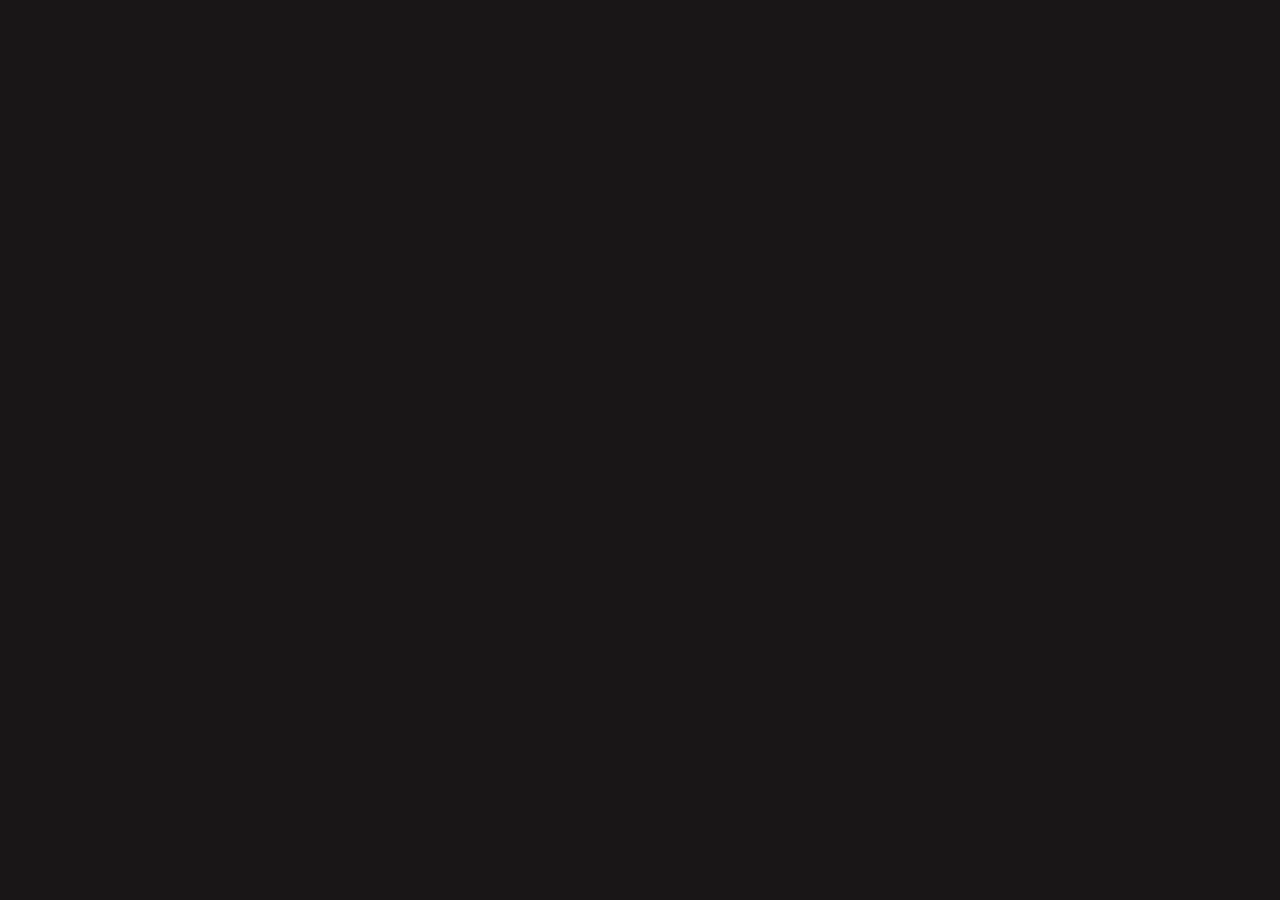
==== commit 9280ebaa: "Fix asset base path for GitHub Pages" ====
--- a/index.html
+++ b/index.html
@@ -19,8 +19,8 @@
       /* Block flash of unstyled content */
       html { background-color: #191617; }
     </style>
-    <script type="module" crossorigin src="/assets/index-6Y0tw9sG.js"></script>
-    <link rel="stylesheet" crossorigin href="/assets/index-B-pFXA7p.css">
+    <script type="module" crossorigin src="/wss-whitesheep-studio/assets/index-6Y0tw9sG.js"></script>
+    <link rel="stylesheet" crossorigin href="/wss-whitesheep-studio/assets/index-B-pFXA7p.css">
   </head>
   <body>
     <div id="root"></div>
